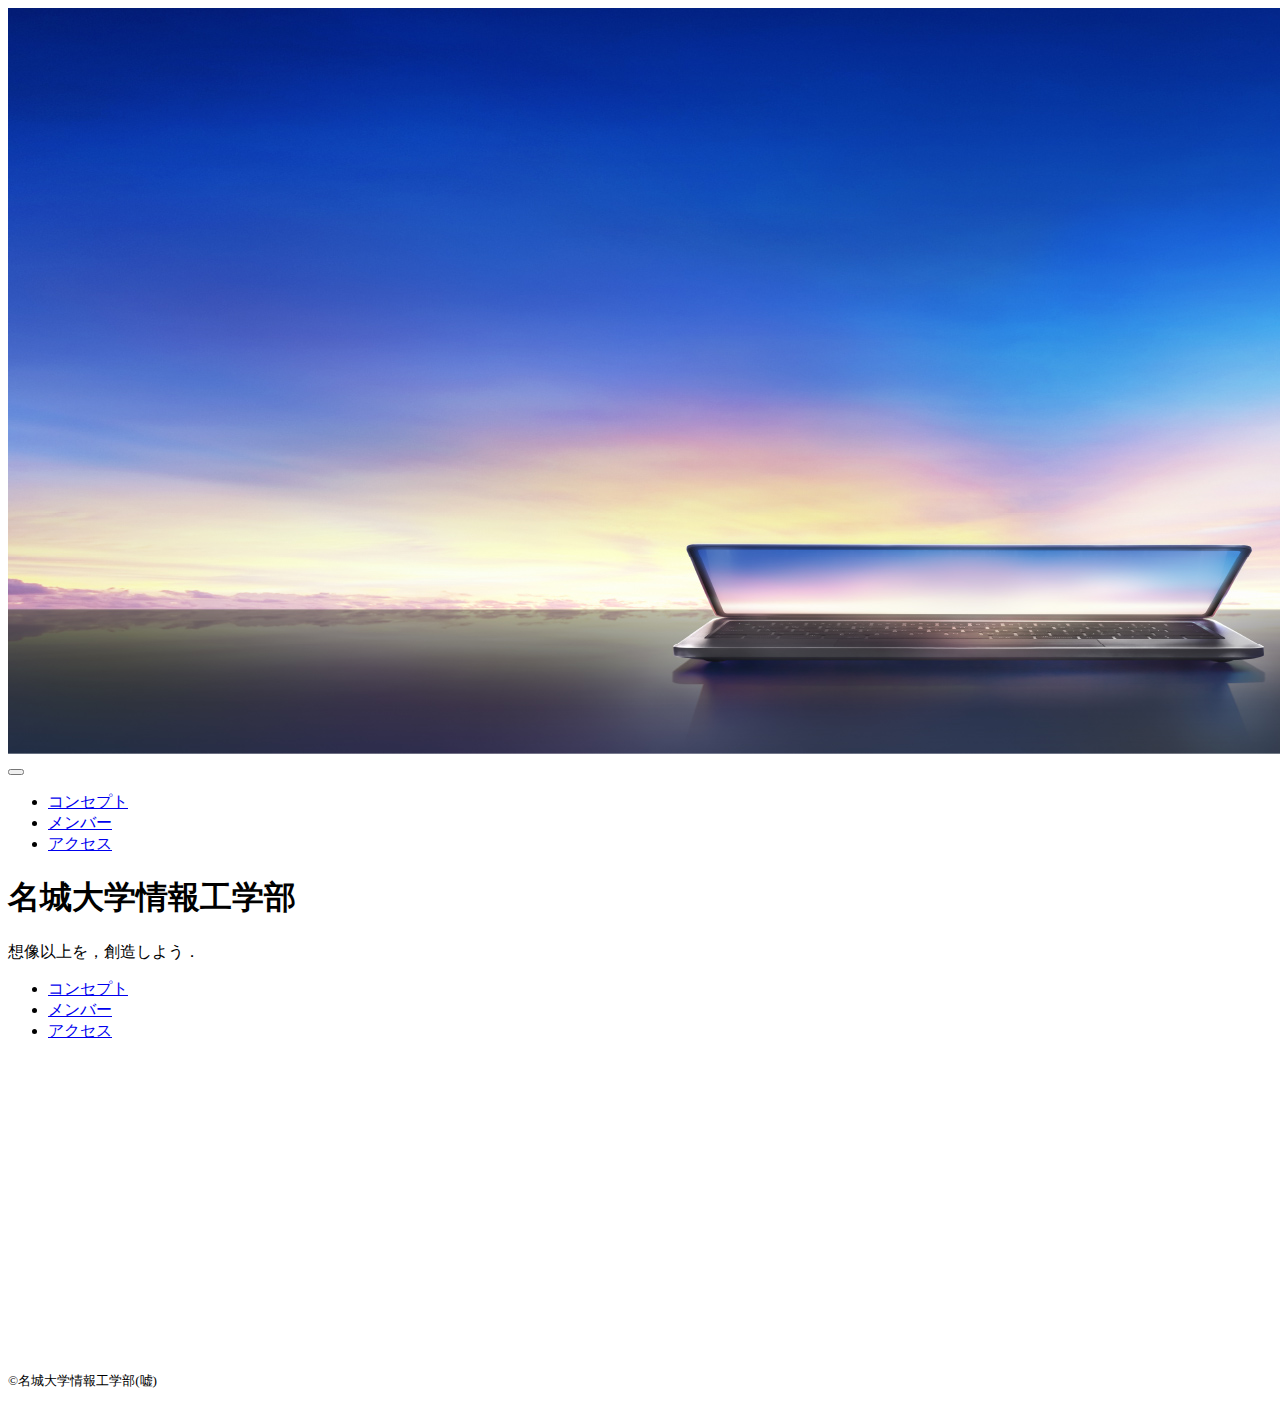
==== index.html @ 54e50a0a "作成" ====
<!DOCTYPE html>
<html>
    <head>
        <meta charset="UTF-8">
        <title>名城大学情報工学部非公式HP</title>
        <meta name="description" content="ページの概要">
        <meta name="viewport" content="width=device-width">
        <script src="js/toggle-menu.js"></script>
        <link href="css/index.css" rel="stylesheet">
        <link rel="preconnect" href="https://fonts.googleapis.com">
        <link rel="preconnect" href="https://fonts.gstatic.com" crossorigin>
        <link href="https://fonts.googleapis.com/css2?family=Cherry+Bomb+One&display=swap" rel="stylesheet">    
    </head>
    <body>
        <header class="header">
            <div class="header-inner">
                <a class="header-logo" href="index.html">
                    <img src="images/common/logo.png" alt="ロゴ">
                </a>
                <button class="toggle-menu-button"></button>
                <div class="header-site-menu">
                    <nav class="site-menu">
                        <ul>
                            <li><a href="concept.html">コンセプト</a></li>
                            <li><a href="members.html">メンバー</a></li>
                            <li><a href="access.html">アクセス</a></li>
                        </ul>
                    </nav>
                </div>
            </div>
        </header>
        <main class="main">
            <div class="first-view">
                <div class="first-view-text">
                    <h1>名城大学情報工学部</h1>
                    <p>想像以上を，創造しよう．</p>
                </div>
            </div>
        </main>
        <footer class="footer">
            <nav class="site-menu">
                <ul>
                    <li><a href="concept.html">コンセプト</a></li>
                    <li><a href="members.html">メンバー</a></li>
                    <li><a href="access.html">アクセス</a></li>
                </ul>
            </nav>
            <a class="footer-logo" href="index.html">
                <img src="images/common/logo_footer.png" alt="ロゴ">
            </a>
            <p class="copyright"><small>&copy;名城大学情報工学部(嘘)</small></p>
        </footer>
    </body>
</html>
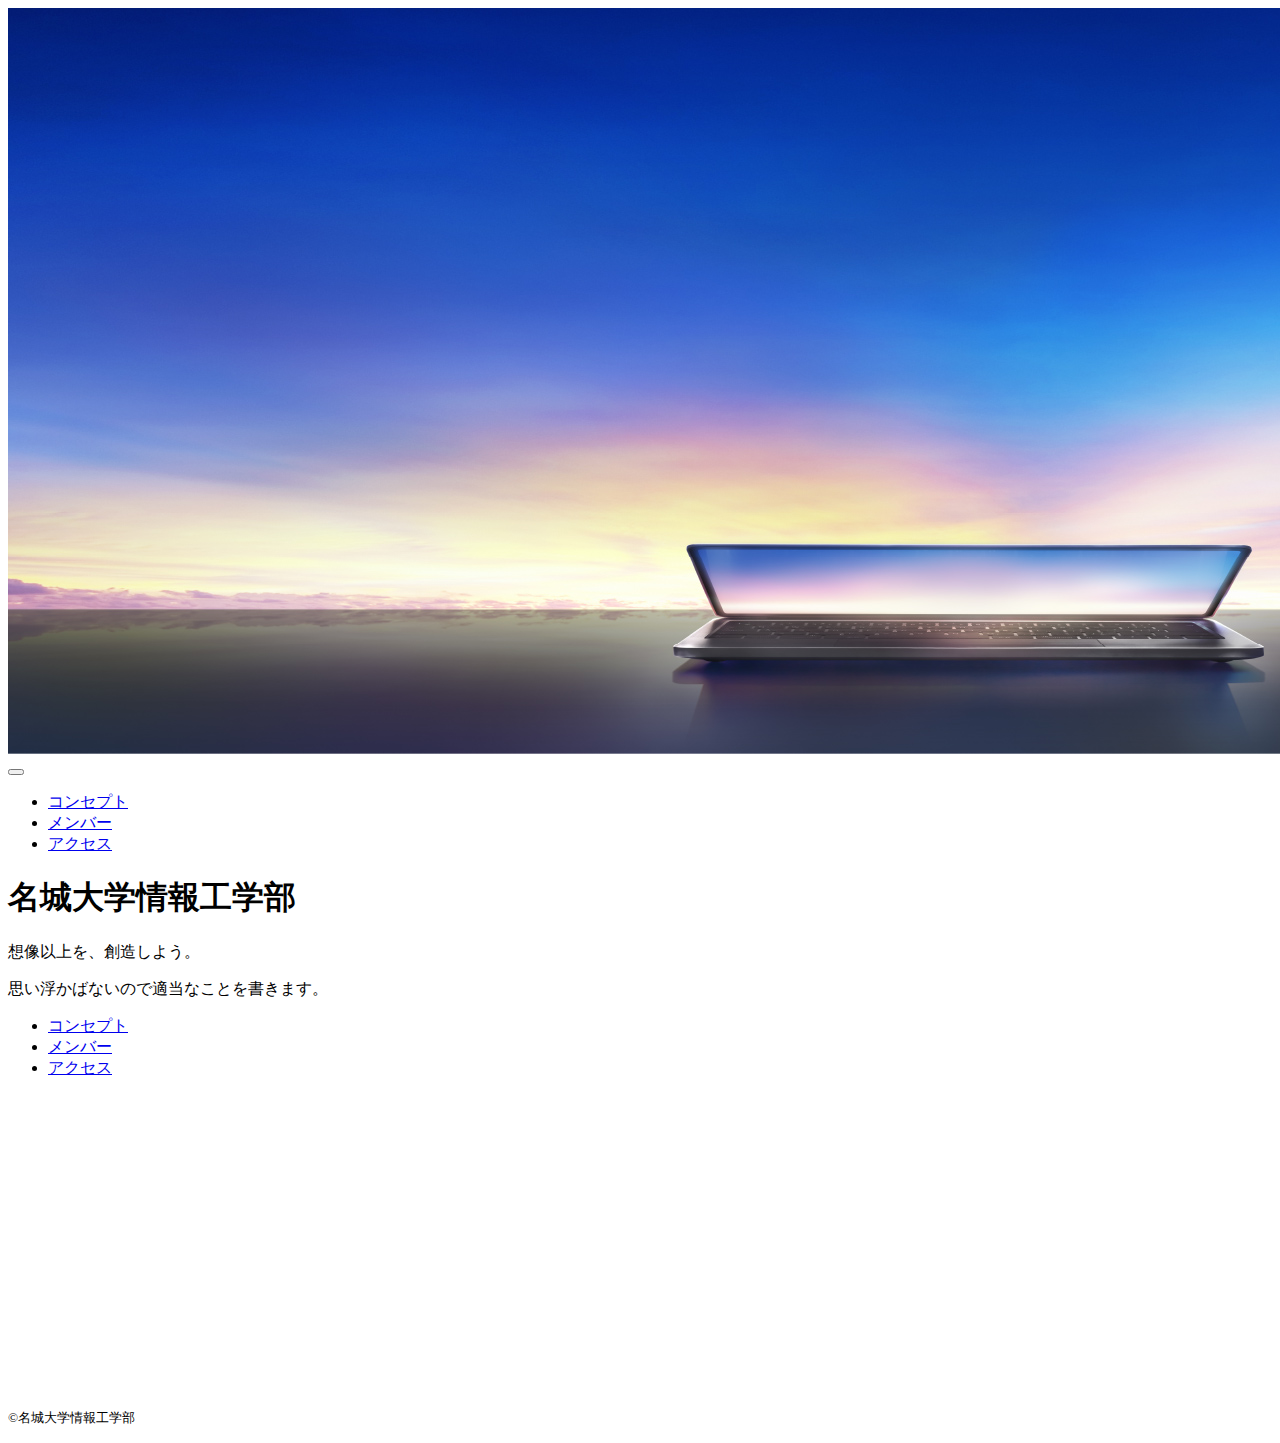
==== commit f64a0f3e: "index.htmlを変更" ====
--- a/index.html
+++ b/index.html
@@ -3,15 +3,15 @@
     <head>
         <meta charset="UTF-8">
         <title>名城大学情報工学部非公式HP</title>
-        <meta name="description" content="ページの概要">
+        <meta name="description" content="名城大学情報工学部非公式Webサイト">
         <meta name="viewport" content="width=device-width">
-        <script src="js/toggle-menu.js"></script>
+        <script scr="js/toggle-menu.js"></script>
         <link href="css/index.css" rel="stylesheet">
-        <link rel="preconnect" href="https://fonts.googleapis.com">
         <link rel="preconnect" href="https://fonts.gstatic.com" crossorigin>
-        <link href="https://fonts.googleapis.com/css2?family=Cherry+Bomb+One&display=swap" rel="stylesheet">    
+        <link href="https://fonts.googleapis.com/css2?family=M+PLUS+1p&display=swap" rel="stylesheet">
     </head>
     <body>
+        <!--header ここから-->
         <header class="header">
             <div class="header-inner">
                 <a class="header-logo" href="index.html">
@@ -29,14 +29,21 @@
                 </div>
             </div>
         </header>
+        <!--header ここまで-->
+        <!--main ここから-->
         <main class="main">
             <div class="first-view">
                 <div class="first-view-text">
                     <h1>名城大学情報工学部</h1>
-                    <p>想像以上を，創造しよう．</p>
+                    <p>想像以上を、創造しよう。</p>
+                    <div class="lead">
+                        思い浮かばないので適当なことを書きます。
+                    </div>
                 </div>
             </div>
         </main>
+        <!--main ここまで-->
+        <!--footer ここから-->
         <footer class="footer">
             <nav class="site-menu">
                 <ul>
@@ -48,7 +55,8 @@
             <a class="footer-logo" href="index.html">
                 <img src="images/common/logo_footer.png" alt="ロゴ">
             </a>
-            <p class="copyright"><small>&copy;名城大学情報工学部(嘘)</small></p>
+            <p class="copyright"><small>&copy;名城大学情報工学部</small></p>
         </footer>
+        <!--footer ここまで-->
     </body>
 </html>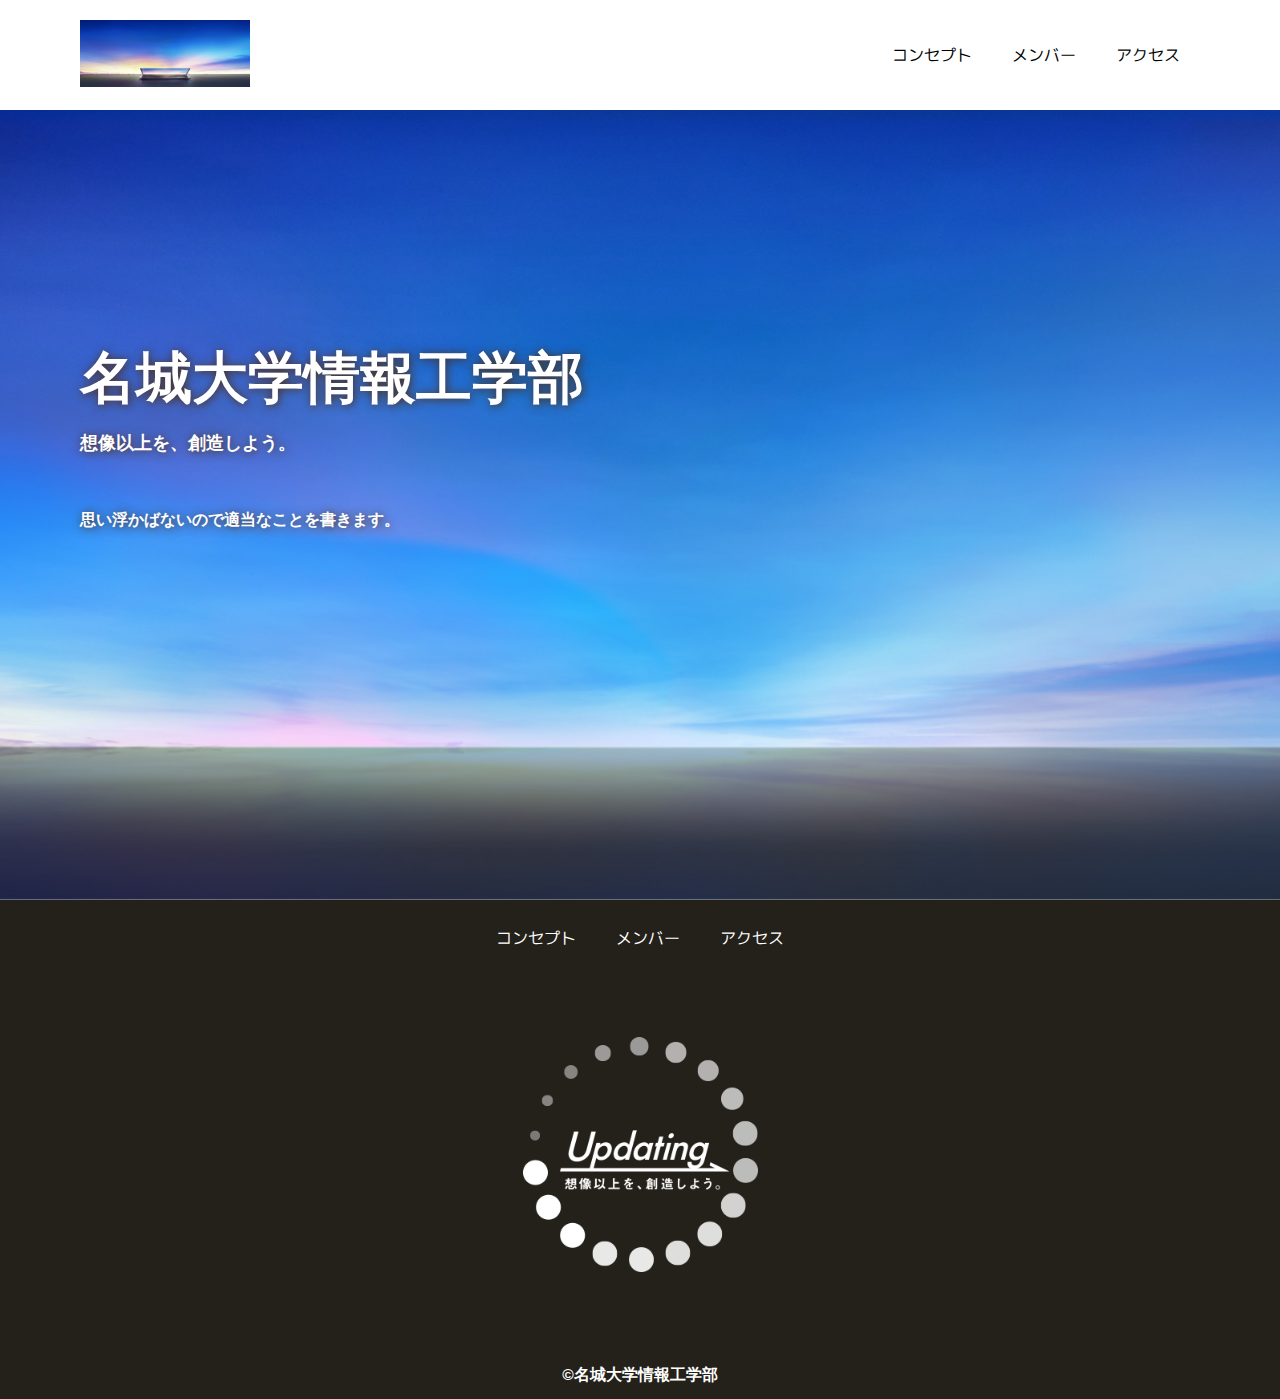
==== commit e736e3e0: "入力ミスを修正" ====
--- a/index.html
+++ b/index.html
@@ -7,6 +7,7 @@
         <meta name="viewport" content="width=device-width">
         <script scr="js/toggle-menu.js"></script>
         <link href="css/index.css" rel="stylesheet">
+        <link rel="preconnect" href="https://fonts.googleapis.com">
         <link rel="preconnect" href="https://fonts.gstatic.com" crossorigin>
         <link href="https://fonts.googleapis.com/css2?family=M+PLUS+1p&display=swap" rel="stylesheet">
     </head>
--- a/css/index.css
+++ b/css/index.css
@@ -0,0 +1,164 @@
+@charset "utf-8";
+
+.first-view {
+    height: calc(100vh - 110px);
+    background-image: url(../images/index/bg_main.jpg);
+    background-repeat: no-repeat;
+    background-position: center center;
+    background-size: cover;
+    display: flex;
+    align-items: center;
+}
+
+.first-view-text {
+    width: 100%;
+    max-width: 1200px;
+    margin-left: auto;
+    margin-right: auto;
+    padding-left: 40px;
+    padding-bottom: 80px;
+    color: #ffffff;
+    font-weight: bold;
+    text-shadow: 1px 1px 10px #4b2c14;
+}
+
+.first-view-text h1 {
+    font-family: 'Montserrat', sans-serif;
+    font-size: 56px;
+    line-height: 72px;
+}
+
+.first-view-text p {
+    font-size: 18px;
+    margin-top: 20px;
+}
+
+.lead {
+    max-width: 1200px;
+    margin: 60px auto;
+}
+
+*,
+::before,
+::after {
+    padding: 0;
+    margin: 0;
+    box-sizing: border-box;
+}
+ul, ol {
+    list-style: none;
+}
+a {
+    color: inherit;
+    text-decoration: none;
+}
+body {
+    font-family: sans-serif;
+    font-size: 16px;
+    color: #000000;
+    line-height: 1;
+    background-color: #ffffff;
+}
+img {
+    max-width: 100%;
+}
+
+.header-inner {
+    max-width: 1200px;
+    height: 110px;
+    margin-left: auto;
+    margin-right: auto;
+    padding-left: 40px;
+    padding-right: 40px;
+    display: flex;
+    justify-content: space-between;
+    align-items: center;
+}
+
+.toggle-menu-button {
+    display: none;
+}
+
+.header-logo {
+    display: block;
+    width: 170px;
+}
+
+.site-menu ul {
+    display: flex;
+}
+
+.site-menu ul li {
+    margin-left: 20px;
+    margin-right: 20px;
+}
+
+.site-menu ul li a {
+    font-family: 'M PLUS 1p', sans-serif;
+}
+
+@media (max-width: 800px) {
+    .site-menu ul {
+        display: block;
+        text-align: center;
+    }
+
+    .site-menu li {
+        margin-top: 20px;
+    }
+
+    .header {
+        position: fixed;
+        top: 0;
+        left: 0;
+        right: 0;
+        background-color: #ffffff;
+        height: 50px;
+        z-index: 10;
+        box-shadow: 0 3px 6px rgba(0, 0, 0, 0.1);
+    }
+
+    .header-inner {
+        padding-left: 20px;
+        padding-right: 20px;
+        height: 100%;
+    }
+
+    .header-logo {
+        width: 100px;
+    }
+
+    .main {
+        padding-top: 50px;
+    }
+
+    .footer-logo {
+        margin-top: 60px;
+    }
+
+    .copyright {
+        margin-top: 50px;
+    }
+}
+
+.footer {
+    color: #ffffff;
+    background-color: #24211b;
+    padding-top: 30px;
+    padding-bottom: 15px;
+    display: flex;
+    flex-direction: column;
+    align-items: center;
+}
+
+.footer-logo {
+    display: block;
+    width: 235px;
+    margin-top: 90px;
+}
+
+.copyright {
+    font-size: 14pt;
+    font-weight: bold;
+    margin-top: 90px;
+}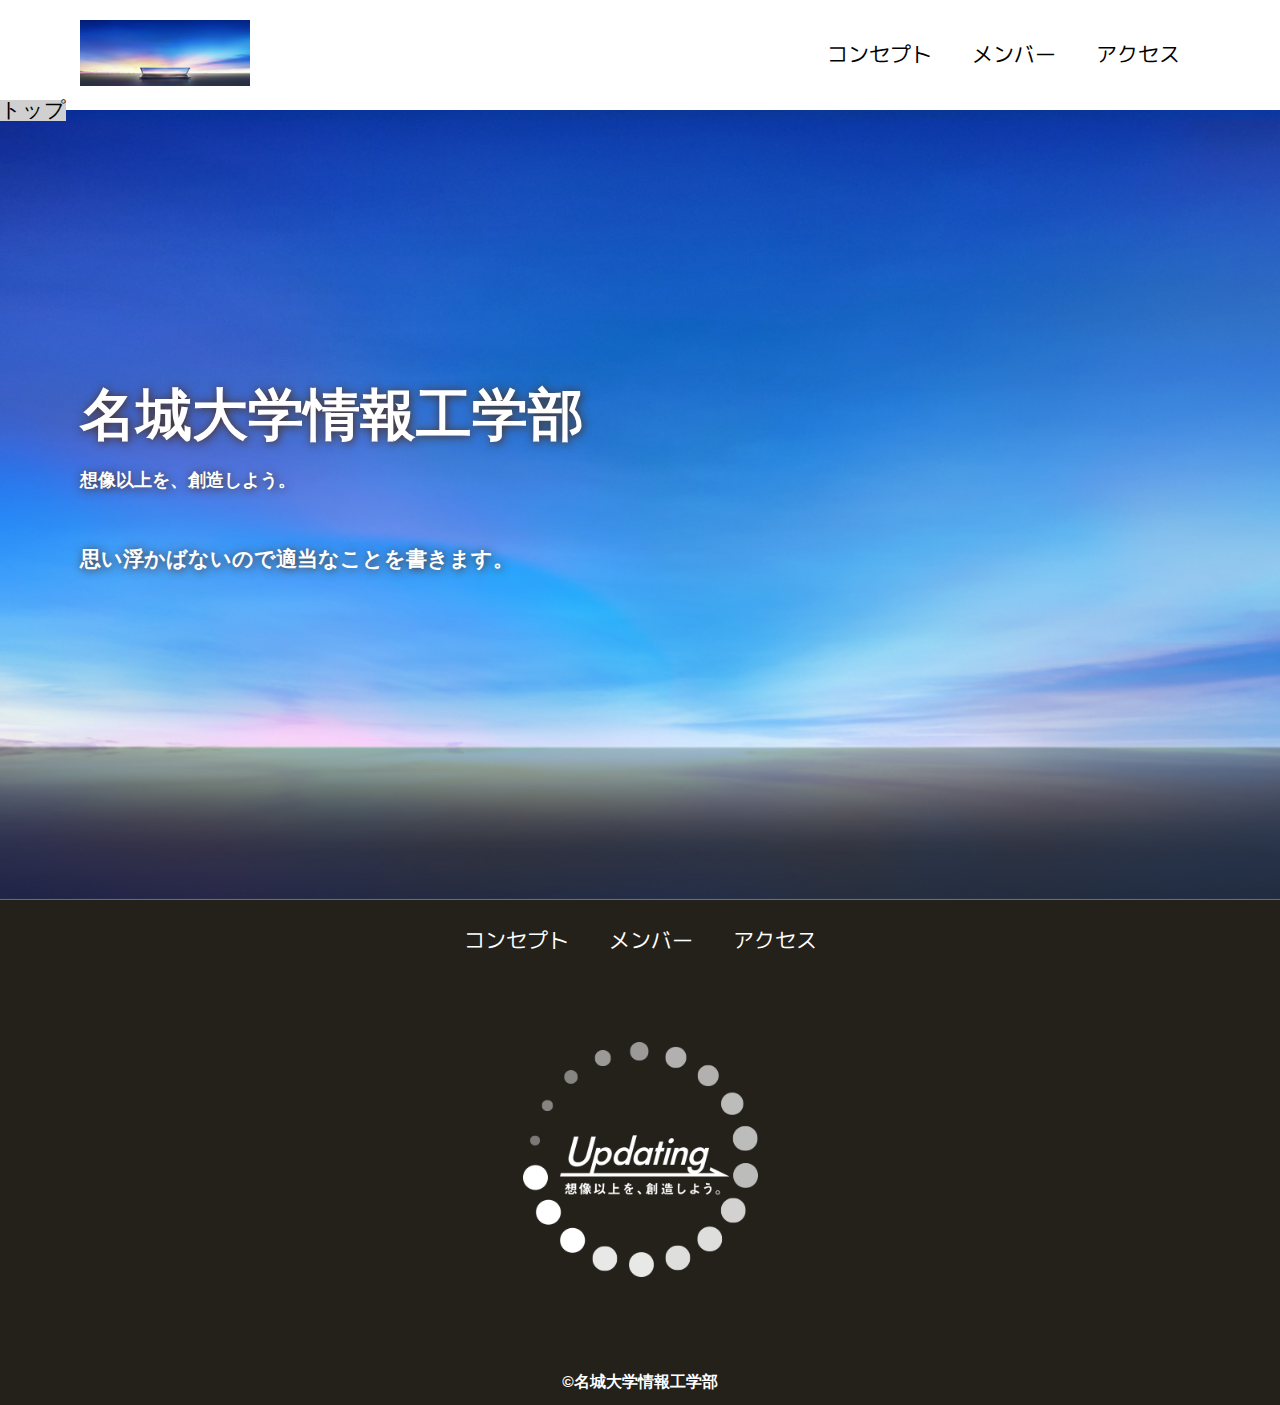
==== commit e115cbd4: "index.htmlを修正" ====
--- a/index.html
+++ b/index.html
@@ -5,7 +5,8 @@
         <title>名城大学情報工学部非公式HP</title>
         <meta name="description" content="名城大学情報工学部非公式Webサイト">
         <meta name="viewport" content="width=device-width">
-        <script scr="js/toggle-menu.js"></script>
+        <script src="https://ajax.googleapis.com/ajax/libs/jquery/1.11.0/jquery.min.js"></script>
+        <script src="js/script.js"></script>
         <link href="css/index.css" rel="stylesheet">
         <link rel="preconnect" href="https://fonts.googleapis.com">
         <link rel="preconnect" href="https://fonts.gstatic.com" crossorigin>
@@ -33,6 +34,11 @@
         <!--header ここまで-->
         <!--main ここから-->
         <main class="main">
+            <nav class="floating">
+                <ul>
+                    <li><a href="#">トップ</a></li>
+                </ul>
+            </nav>
             <div class="first-view">
                 <div class="first-view-text">
                     <h1>名城大学情報工学部</h1>
--- a/css/index.css
+++ b/css/index.css
@@ -1,5 +1,11 @@
 @charset "utf-8";
 
+nav.floating {
+    position: absolute;
+    top: 100px;
+    left: 50;
+    background-color: #d0d0d0;
+}
 .first-view {
     height: calc(100vh - 110px);
     background-image: url(../images/index/bg_main.jpg);
@@ -16,7 +22,7 @@
     margin-left: auto;
     margin-right: auto;
     padding-left: 40px;
-    padding-bottom: 80px;
+    padding-right: 80px;
     color: #ffffff;
     font-weight: bold;
     text-shadow: 1px 1px 10px #4b2c14;
@@ -54,7 +60,7 @@
 }
 body {
     font-family: sans-serif;
-    font-size: 16px;
+    font-size: 16pt;
     color: #000000;
     line-height: 1;
     background-color: #ffffff;
@@ -122,12 +128,29 @@
         padding-left: 20px;
         padding-right: 20px;
         height: 100%;
+        position: relative;
     }
 
     .header-logo {
         width: 100px;
     }
 
+    .header-site-menu {
+        position: absolute;
+        top: 100%;
+        left: 0;
+        right: 0;
+        color: #ffffff;
+        background-color: #736e62;
+        padding-top: 30px;
+        padding-bottom: 50px;
+        display: none;
+    }
+
+    .header-site-menu.is-show {
+        display: block;
+    }
+
     .main {
         padding-top: 50px;
     }
@@ -139,6 +162,20 @@
     .copyright {
         margin-top: 50px;
     }
+    .toggle-menu-button {
+        display: block;
+        width: 44px;
+        height: 34px;
+        background-image: url(../images/common/icon-menu.png);
+        background-size: 50%;
+        background-position: center;
+        background-repeat: no-repeat;
+        background-color: transparent;
+        border: none;
+        border-radius: 0;
+        outline: none;
+    }
+
 }
 
 .footer {
